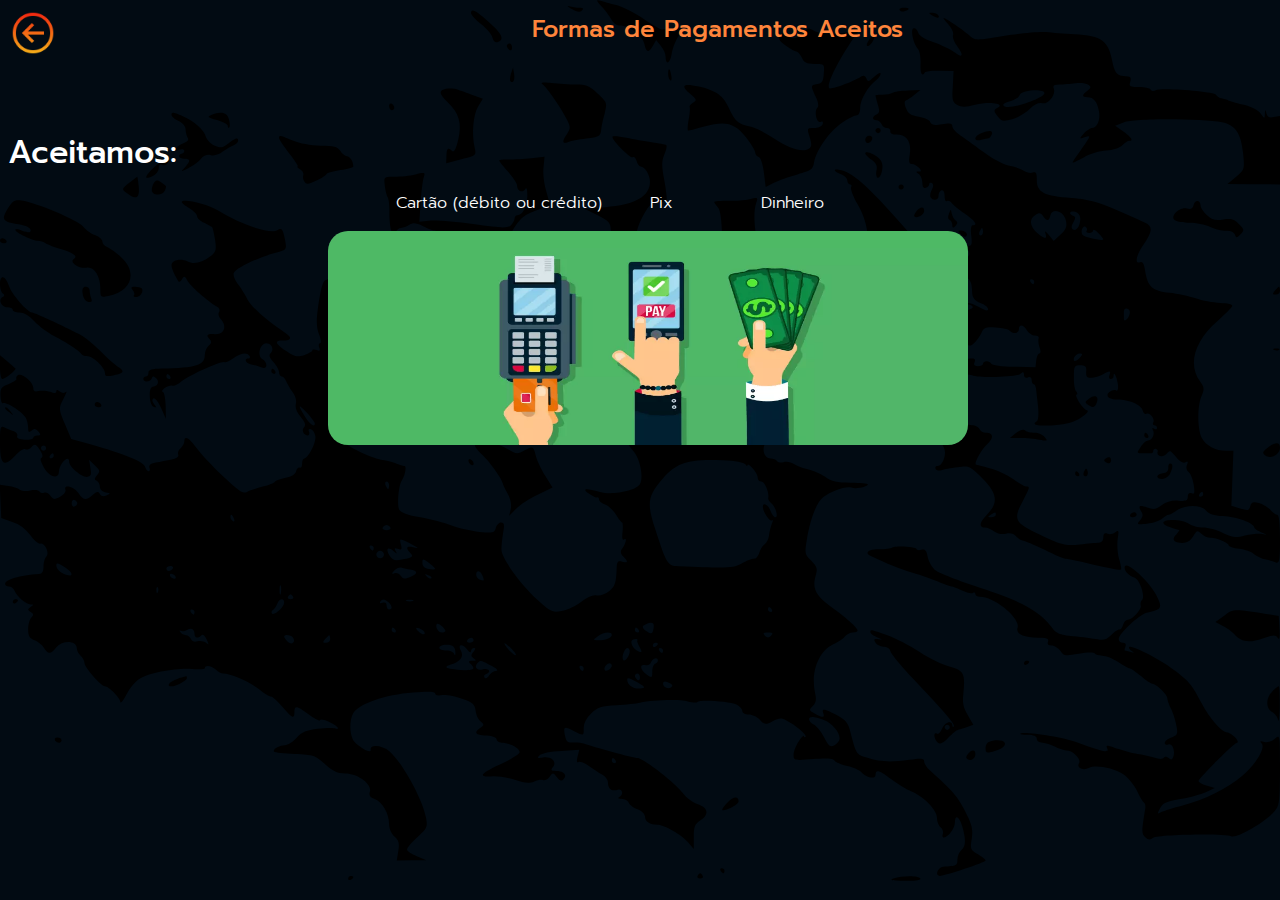
==== formas_de_pagamento/pays.html @ c6a5a968 "Initial Commit" ====
<!DOCTYPE html>
<html lang="pt-br">
<head>
    <meta charset="UTF-8">
    <meta http-equiv="X-UA-Compatible" content="IE=edge">
    <meta name="viewport" content="width=device-width, initial-scale=1.0">
    <link rel="preconnect" href="https://fonts.googleapis.com">
    <link rel="preconnect" href="https://fonts.gstatic.com" crossorigin>
    <link href="https://fonts.googleapis.com/css2?family=Prompt:wght@300;500&display=swap" rel="stylesheet">
    <link rel="stylesheet" href="../styles.css">
    <link rel="icon" type="png" href="../assets/Icon-site.png">
    <title>Formas de Pagamento</title>
</head>
<body class="anotherBody2">

    <header>
        <a href="../index.html"><img src="../assets/seta-esquerda.png" alt="" class="return"></a>
        <h2 class="titles new">Formas de Pagamentos Aceitos</h2>
    </header>

    <main>
        <h1>Aceitamos:</h1>
        <article>
            <p>Cartão (débito ou crédito)</p>
            <p>Pix</p>
            <p>Dinheiro</p>
        </article>

        <img src="../assets/forma-de-pagamento.webp" alt="" class="pagament">
    </main>
    
</body>
</html>
---- styles.css ----
p{
    font-family: 'Prompt', sans-serif;
    font-weight: 300;
    color: white;
}

h1{
    font-family: 'Prompt', sans-serif;
    font-weight: 500;
    color: white;
    line-height: 2px;
}

h2{
    font-family: 'Prompt', sans-serif;
    font-weight: 500;
    color: #ff853b;
    line-height: 2px;
    margin-left: 45vw;
}

.titles{
    margin-left: 37vw;
}

hr{
    background-image: linear-gradient(#ff853b, #020b13);
    height: 10px;
    border: none;
}

body{
    background-color: #020b13;
    background-image: url("./assets/fundo2.svg");
    background-repeat: no-repeat;
    background-size: cover;
}

.anotherBody{
    background-image: url("./assets/fundo1.svg");
    background-repeat: no-repeat;
    background-size: cover;
}

.anotherBody2{
    background-image: url("./assets/fundo3.svg");
    background-repeat: no-repeat;
    background-size: cover;
}

header{
    display: flex;
}

article{
    display: flex;
    justify-content: center;
    align-items: center;
    gap: 3em;
    margin-left: -60px;
}

article p:last-child{
    margin-left: 40px;
}

main{
    margin-top: 10vh;
}

table{
    display: flex;
    justify-content: center;
    align-items: center;
}

.containerText{
    margin-top: 30vh;
    margin-left: 10vw;
    width: 300px;
    height: 80px;
    text-align: center;
}

.italicFont{
    font-style: italic;
}

.MainInitial{
    display: flex;
    justify-content: space-between;
}

.imgInitial{
    margin-top: 5vh;
    margin-right: 70px;
    border-top-right-radius: 240px;
    border-top-left-radius: 500px;
    border-bottom-right-radius: 500px;
    border-bottom-left-radius: 240px;
}

.buttonRedirect{
    display: flex;
    justify-content: center;
    align-items: center;
    text-decoration: none;
    text-align: center;
    font-family: 'Prompt', sans-serif;
    font-weight: 500;
    font-size: small;
    color: #020b13;
    background-color: #ff853b;
    height: 30px;
    width: 100px;
    padding: 10px;
    margin-bottom: 10px;
    margin-left: 80vw;
    border-radius: 20px;
    transition: 0.2s;
}

.buttonRedirect:hover{
    transition: 0.2s;
    transform: scale(1.1);
}

.return{
    height: 50px;
    width: 50px;
    transition: 0.2s;
}

.return:hover{
    transition: 0.2s;
    transform: scale(1.1);
}


.cardapio{
    display: flex;
    gap: .9em;
    flex-wrap: wrap;
    justify-content: center;
    align-items: center;
}

.emp{
    margin-top: 25px;
}

.cardMeat{
    border-radius: 20px;
    width: 200px;
    height: 200px;
}

.cardName{
    text-align: center;
    color: white;
    font-family: 'Prompt', sans-serif;
    font-weight: 300;
}

.price{
    text-align: center;
    color: #ff853b;
    font-family: 'Prompt', sans-serif;
    font-weight: 500;
}

.none{
    display: none;
}

.card{
    transition: 0.2s;
}

.card:hover{
    transform: scale(1.1);
    transition: 0.2s;
}

.pagament{
    border-radius: 20px;
    margin-left: 25vw;
    width: 50vw;
}
#seletor{
    display: flex;
    outline: none;
    border: none;
    border-radius: 3px;
    padding: 4px;
    margin-left: 65px;
    background-color: #857d61;
    color: white;
}

@media(max-width: 715px){

    body, .anotherBody{
        height: 100vh;
    }

    h2{
        margin-left: 22vw;
    }

    .MainInitial{
        display: initial;
    }

    .imgInitial{
        width: 200px;
        height: 200px;
        margin-top: 5vh;
        margin-left: 20vw;
    }

    .containerText{
        margin-top: 10vh;
    }

    .buttonRedirect{
        margin-top: 5vh;
        margin-bottom: 10px;
        margin-left: 30vw;
    }

    .titles{
        margin-left: 15vw;
    }

    .pagament{
        margin-left: 7vw;
        width: 70vw;
    }

    article{
        gap: 2em;
        margin-left: 0px;
        margin-right: 180px;
    }
    
    article p:last-child{
        margin-left: 0px;
    }
}

@media(max-width: 720px){

    body, .anotherBody{
        height: 100vh;
    }

    h2{
        margin-left: 22vw;
    }

    .MainInitial{
        display: initial;
    }

    .imgInitial{
        width: 250px;
        height: 250px;
        margin-top: 5vh;
        margin-left: 30vw;
    }

    .containerText{
        font-size: large;
        margin-top: 10vh;
        margin-left: 30vw;
    }

    .buttonRedirect{
        margin-top: 3vh;
        margin-bottom: 10px;
        margin-left: 35vw;
        width: 200px;
        height: 50px;
        font-size: large;
    }

    .titles{
        margin-left: 15vw;
    }

    .pagament{
        margin-left: 7vw;
        width: 70vw;
    }

    article{
        gap: 2em;
        margin-left: 0px;
        margin-right: 180px;
    }
    
    article p:last-child{
        margin-left: 0px;
    }
}
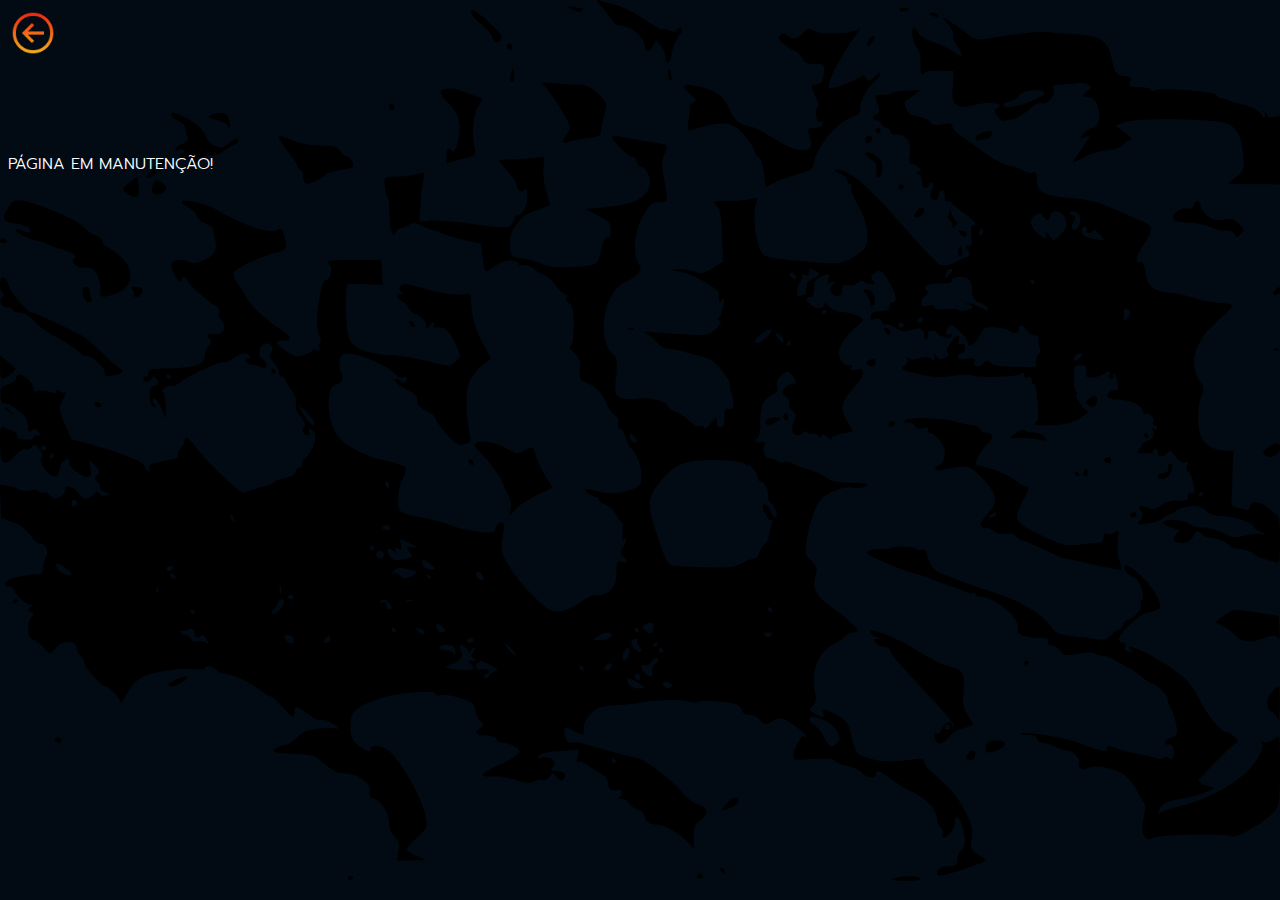
==== commit 02cc1eea: "Bugs Fix Update 1/4" ====
--- a/formas_de_pagamento/pays.html
+++ b/formas_de_pagamento/pays.html
@@ -15,18 +15,10 @@
 
     <header>
         <a href="../index.html"><img src="../assets/seta-esquerda.png" alt="" class="return"></a>
-        <h2 class="titles new">Formas de Pagamentos Aceitos</h2>
     </header>
 
     <main>
-        <h1>Aceitamos:</h1>
-        <article>
-            <p>Cartão (débito ou crédito)</p>
-            <p>Pix</p>
-            <p>Dinheiro</p>
-        </article>
-
-        <img src="../assets/forma-de-pagamento.webp" alt="" class="pagament">
+        <p>PÁGINA EM MANUTENÇÃO!</p>
     </main>
     
 </body>
--- a/styles.css
+++ b/styles.css
@@ -16,7 +16,7 @@
     font-weight: 500;
     color: #ff853b;
     line-height: 2px;
-    margin-left: 45vw;
+    margin: auto;
 }
 
 .titles{
@@ -169,6 +169,23 @@
     font-weight: 500;
 }
 
+
+
+.cardMeatUnic{
+    margin-left: 100px;
+    border-radius: 20px;
+    width: 200px;
+    height: 200px;
+}
+
+
+.unicMode{
+    width: 400px;
+    height: max-content;
+    margin: 0 auto;
+}
+
+
 .none{
     display: none;
 }
@@ -205,7 +222,7 @@
     }
 
     h2{
-        margin-left: 22vw;
+        margin-left: 100px;
     }
 
     .MainInitial{
@@ -256,7 +273,7 @@
     }
 
     h2{
-        margin-left: 22vw;
+        margin-left: 100px;
     }
 
     .MainInitial{
@@ -305,9 +322,70 @@
     }
 }
 
-
-
-
-
-
-
+@media(max-width: 768px){
+    body{
+        transform: scale(1);
+        height: 100vh;
+    }
+
+    h1, p{
+        font-size: 15px;
+    }
+
+    .imgInitial{
+        height: 300px;
+        width: 300px;
+    }
+
+    .containerText, .imgInitial{
+        margin: auto;
+    }
+
+    .imgInitial{
+        margin-left: 30px;
+    }
+
+    .buttonRedirect{
+        margin-top: 10px;
+    }
+
+    header{
+        margin-top: 0vh;
+    }
+}
+
+
+@media(max-width: 400px){
+    body{
+        transform: scale(0.7);
+    }
+
+    .containerText, .buttonRedirect, .imgInitial{
+        margin: auto;
+    }
+
+    .imgInitial{
+        margin-left: 30px;
+    }
+
+    .buttonRedirect{
+        margin-top: 10px;
+    }
+
+    header{
+        margin-top: -15vh;
+    }
+}
+
+
+
+
+
+
+
+
+
+
+
+
+
